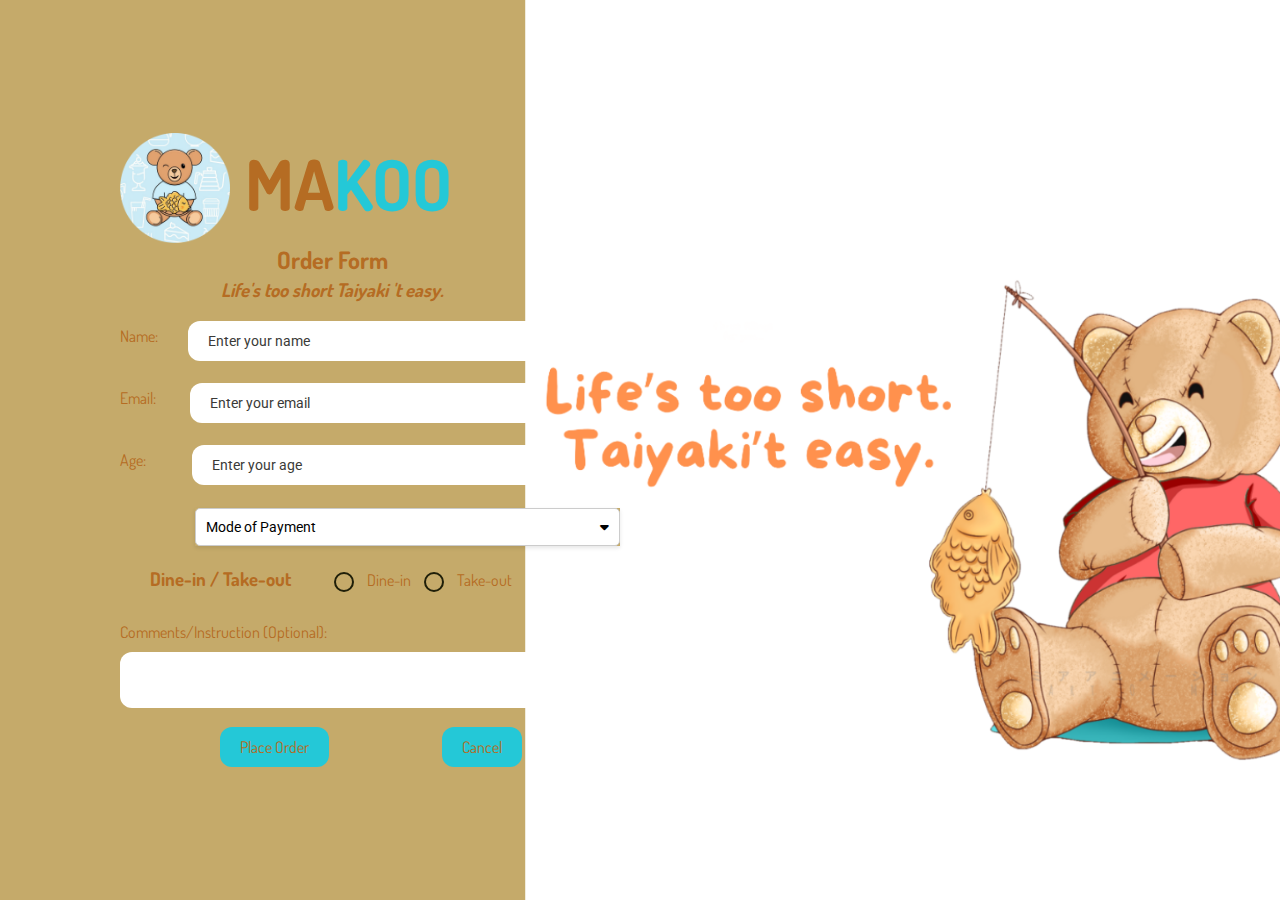
==== index1.html @ 18a4b0ad "first commit" ====
<!DOCTYPE html>
<html lang="en">
<head>
    <meta charset="UTF-8">
    <meta name="viewport" content="width=device-width, initial-scale=1.0">
    <title>Order Form</title>
    <link rel="stylesheet" href="styles1.css">
    <link href="https://fonts.googleapis.com/css2?family=Roboto:wght@400;700&display=swap" rel="stylesheet">
    <link rel="stylesheet" href="https://cdnjs.cloudflare.com/ajax/libs/font-awesome/6.0.0-beta3/css/all.min.css">
    <link rel="preconnect" href="https://fonts.googleapis.com">
    <link rel="preconnect" href="https://fonts.gstatic.com" crossorigin>
    <link href="https://fonts.googleapis.com/css2?family=Dosis:wght@200..800&family=Sevillana&display=swap" rel="stylesheet">
</head>
<body>
    <div class="container">
        <div class="logo-container">
            <div class="logo">
                <img class="foodlogo" src="logo.png" alt="Logo">
                <p class="slogan"><b><span class="span1">MA</span><span class="span2">KOO</span></b></p>
            </div>
            <header class="header">
                <h2>Order Form</h2>
                <h3><i>Life's too short Taiyaki 't easy.</i></h3>
            </header>
            <form action="#" method="POST">
                <div class="form-section">
                    <div class="input-container">
                        <label for="name">Name:</label>
                        <input type="text" id="name" name="name" placeholder="Enter your name">
                    </div>
                    
                    <div class="input-container">
                        <label for="email">Email:</label>
                        <input type="email" id="email" name="email" placeholder="Enter your email">
                    </div>
                    
                    <div class="input-container">
                        <label for="age">Age:</label>
                        <input type="number" id="age" name="age" min="0" max="100" placeholder="Enter your age">
                    </div>

                    <div id="dropdown">
                        <button class="dropdown-toggle">
                            <span>Mode of Payment</span>
                            <i class="fas fa-caret-down"></i>
                        </button>
                        <ul class="menu">
                            <li class="menu-item"><a href="#">Cash On Delivery</a></li>
                            <li class="menu-item"><a href="#">Pay at Counter</a></li>
                            <li class="menu-item dropdown">
                                <a href="#" class="submenu-toggle">
                                    <span>Online Payment</span>
                                    <i class="fas fa-caret-right"></i>
                                </a>
                                <!-- Submenu for Healthy Options -->
                                <ul class="submenu submenu-healthy-options">
                                    <li class="submenu-item"><a href="#">GCash</a></li>
                                    <li class="submenu-item"><a href="#">Maya</a></li>
                                    <li class="submenu-item"><a href="#">Bank Transfer</a></li>
                                </ul>
                            </li>
                        </ul>
                    </div>
                
                <div class="form-section">
                    <h3>Dine-in / Take-out</h3>
                    <div class="form-field dine-in-take-out" aria-label="Select Dine-in or Take-out">
                        <label for="dine-in"><input type="radio" id="dine-in" name="dine-takeout" value="Dine-in" required> Dine-in</label>
                        <label for="take-out"><input type="radio" id="take-out" name="dine-takeout" value="Take-out" required> Take-out</label>
                    </div>
                </div>
                
                <div class="comments-instructions">
                    <div class="form-field comments-field">
                        <label for="comments">Comments/Instruction (Optional):</label>
                        <textarea id="comments" name="comments" class="comments-textarea" style="resize: none;"></textarea>
                    </div>
                </div>
                <div class="button-container">
                    <button type="submit" class="order-button">Place Order</button>                      
                    <button type="button" class="cancel-button">Cancel</button>
                </div> 
            </form>        
        </div>
    </div>
    <script src="script1.js"></script>
</body>
</html>
---- styles1.css ----
/* Global reset */
*,
*::before,
*::after {
    margin: 0;
    padding: 0;
    box-sizing: border-box;
}

/* Body styles */
body {
    font-family: 'Dosis', cursive;
    height: 100vh;
    background-image: url('final_bg.png'); /* Replace 'your-background-image.jpg' with the path to your image */
    background-size: cover; /* Cover the entire viewport */
    background-position: center; /* Center the background image */
    color: #b56c23;
    display: flex;
    justify-content: flex-start; /* Aligning contents to the left */
    align-items: center;
    padding-left: 120px; /* Shift contents to the right */
    padding-right: 1px; /* Add some padding to the right */
}

/* Logo container styles */
.logo-container {
    display: flex;
    align-items: left;
    justify-content: center;
    flex-direction: column;
}

.logo {
    display: flex;
    align-items: center;
    font-family: 'Dosis', cursive;
}

.foodlogo {
    width: 110px ;  /* Adjust the width of the logo as needed */
    height: auto; /* Maintain aspect ratio */
    margin-right: 5px; /* Add margin at the right for spacing */
}

/* Slogan styles */
.slogan {
    font-size: 70px;
    color: #c5aa6a;
    margin-top: 1x;
    margin-left: 10px; /* Adjust margin as needed */
    margin-bottom: 10px;
}

.span1{
    color: #b56c23;
}
.span2{
    color: #24c8d7;
}

/* Header styles */
.header h2,
.header h3{
    text-align: center; /* Center the text */
    margin-left: 0px; /* Adjust margin to keep them on the left */
    margin-top: 1px;
    margin-bottom:3px;
}

.header h3{
    text-align: center; 
    margin-bottom: 10px;
}
/* Additional styles for rounded input areas and proper spacing */
.input-container {
    margin-bottom: 12px; /* Add margin at the bottom for spacing */
    display: flex; /* Display items in a row */
    align-items: center; /* Align items vertically */
}

.input-container label {
    margin-right: 30px; /* Add margin to the right of the label */
}

.input-container input {
    width: calc(100% - 40px); /* Subtracting padding from both sides */
    padding: 12px 20px;
    border: none;
    border-radius: 12px; /* Rounded input */
    background-color: #ffffff; 
    margin-top: 10px; /* Add margin to separate from label */
    font-family: "Roboto", sans-serif;
    font-size: 14px;
    color: #000000;
    outline: none; /* Remove outline */
    transition: background-color 0.3s ease;
    box-sizing: border-box; /* Ensure padding is included in the width */
}

#email
{
    width: 90%;
    margin-left: 4px;
}

#age {
    width: 90%; /* Adjust the width of the input area for Age */
    /* Add any other specific styles for the Age input if needed */
    margin-left: 16px;
}

.input-container input::placeholder {
    color: #3a3a37; /* Placeholder text color */
}

.input-container input:focus {
    background-color: #e1a3a3; /* Change background color on focus */
}

input[type="radio"] {
	appearance: none;
	-webkit-appearance: none;
	width: 20px;
	height: 20px;
	border: 2px solid #1f1f09;
	border-radius: 100%;
	margin-right: 10px;
    margin-left: 10px;
	background-color: transparent;
	position: relative;
	top: 6px;
}

input[type="radio"]:checked::before {
	content: "";
	display: block;
	width: 12px;
	height: 12px;
	background-color: #ff3090;
	border-radius: 50%;
	position: absolute;
	top: 50%;
	left: 50%;
	transform: translate(-50%, -50%);
	animation: appear 0.3s;
}

@keyframes appear {
	0% {
		transform: translate(-50%, -50%) scale(0);
		background-color: #fff;
	}
	45% {
		transform: translate(-50%, -50%) scale(1.6);
		background-color: #64aedf;
	}
	50% {
		transform: translate(-50%, -50%) scale(1.7);
		background-color: #ad97b3;
	}
	55% {
		transform: translate(-50%, -50%) scale(1.6);
	}
	100% {
		transform: translate(-50%, -50%) scale(1);
		background-color: #ca8489;
	}
}
/* Reset styles for buttons, list items, and links */
button,
li,
a {
    all: unset;
    box-sizing: border-box;
}

/* Dropdown styles */
#dropdown {
    border-radius: 12px;
    --shadow-color: 60deg 13% 61%;
    max-width: 510px;
    width: 100%;
    font-size: 14px;
    font-family: "Roboto", sans-serif;
    color: #000000;
    background-color: #c5aa6a; /* Beige background color */
    border-radius: var(--border-radius);
    position: relative;
    margin-top: 23px;
    margin-right: 160px;
    margin-left: 75px;
    box-shadow: 0 2px 4px rgba(0, 0, 0, 0.1);
}

.dropdown-toggle 
{
    background-color: #ffffff;
    border: 1px solid #ccc;
    border-radius: 5px;
    padding: 10px;
    cursor: pointer;
    width: 100%;
    text-align: left;
    display: flex;
    justify-content: space-between;
    align-items: center;
    transition: background-color 0.3s ease;
}

.dropdown-toggle:hover 
{
    background-color: #c5aa6a;
}

.menu,
.submenu 
{
    list-style: none;
    padding: 0;
    position: absolute;
    background-color: #f6f6f6;
    
    border-radius: 5px;
    z-index: 1000;
    display: none;
    cursor: pointer;
}

.menu 
{
    position: absolute;
}

.submenu 
{
    display: none;
    position: absolute;
    top: 0;
    left: 100%;
    background-color: #ffffff; 
    padding: 10px;
    
    border-radius: 5px;
}

.submenu.submenu-healthy-options 
{
    position: absolute;
    top: 35%;
    left: 100%; 
}

.submenu.submenu-specials 
{
    position: absolute;
    top: 75%;
    left: 100%; 
}

.submenu-item 
{
    background-color: #fafafa; 
    padding: 10px;
    border-radius: 5px;
}

.submenu-item:last-child 
{
    border-bottom: none;
}

.submenu-item:hover 
{
    background-color: #c5aa6a;
}

.menu-item,
.submenu-item 
{
    padding: 10px;
    cursor: pointer;
    transition: background-color 0.3s ease;
    border-bottom: 1px solid #ccc;
    display: block;
    width: 154px;
}

.menu-item:last-child,
.submenu-item:last-child 
{
    border-bottom: none;
}

.menu-item:hover,
.submenu-item:hover 
{
    background-color: #c5aa6a;
}

/* Additional styles for Mode of Payment and Dine-in/Take-out */
.form-section h3,
.mode-of-payment,
.dine-in-take-out {
    display: inline-block; /* Ensure buttons are displayed inline */
    justify-content:center;
    align-items: center; /* Align items vertically */
    margin-bottom: 12px;
    margin-top: 20px;
    margin-left: 30px;
}

/* Additional styles for the new comments/instructions section */
.comments-instructions {
    margin-top: 10px; /* Add margin to separate from buttons */
    width: 100%; /* Make sure the section spans the full width */
    display: flex; /* Use flexbox for positioning */
    flex-direction: column; /* Arrange items vertically */
}

.comments-field {
    margin-top: 10px; /* Add margin to separate from label */
}

.comments-textarea {
    margin-top: 10px;
    width: calc(100% - 0px); /* Subtracting padding from both sides */
    padding: 12px 20px;
    border: none;
    margin-bottom: 15px;
    border-radius: 12px; /* Rounded textarea */
    background-color: #ffffff; /* Beige background color */
    resize: vertical; /* Allow vertical resizing */
    font-family: "Roboto", sans-serif;
    font-size: 14px;
    color: #1f1f09;
    outline: none; /* Remove outline */
    transition: background-color 0.3s ease;
    box-sizing: border-box; /* Ensure padding is included in the width */
}

.comments-textarea::placeholder {
    color: #000000; /* Placeholder text color */
}

.comments-textarea:focus {
    background-color: #c5b492; /* Change background color on focus */
}

.order-button,
.cancel-button {
    display: inline-block; /* Ensure buttons are displayed inline */
    padding: 10px 20px;
    cursor: pointer;
    border: none;
    border-radius: 12px;
    background-color: #24c8d7;
    color: #b56c23;
    transition: background-color 0.3s ease;
    flex: 1;
    margin-right: 10px;
    margin-left: 100px; /* Add spacing between buttons */
}

.order-button:hover,
.cancel-button:hover {
  background-color: #19b3da; /* Darker brown color on hover */
  color: #ffffff;
  box-shadow: 0 4px 6px rgba(0, 0, 0, 0.1);
}
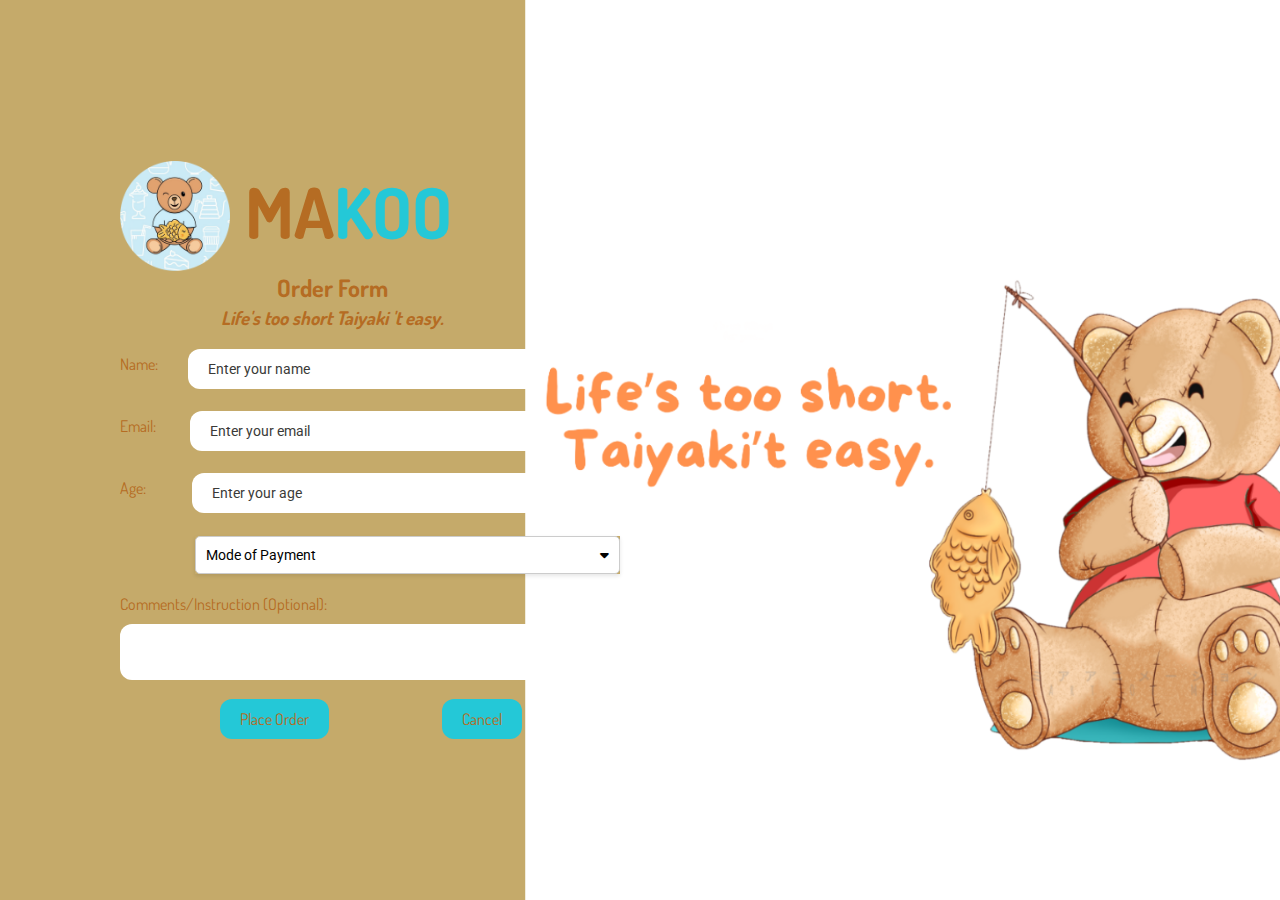
==== commit fa2e2e5c: "Updated index1.html" ====
--- a/index1.html
+++ b/index1.html
@@ -62,14 +62,6 @@
                         </ul>
                     </div>
                 
-                <div class="form-section">
-                    <h3>Dine-in / Take-out</h3>
-                    <div class="form-field dine-in-take-out" aria-label="Select Dine-in or Take-out">
-                        <label for="dine-in"><input type="radio" id="dine-in" name="dine-takeout" value="Dine-in" required> Dine-in</label>
-                        <label for="take-out"><input type="radio" id="take-out" name="dine-takeout" value="Take-out" required> Take-out</label>
-                    </div>
-                </div>
-                
                 <div class="comments-instructions">
                     <div class="form-field comments-field">
                         <label for="comments">Comments/Instruction (Optional):</label>
